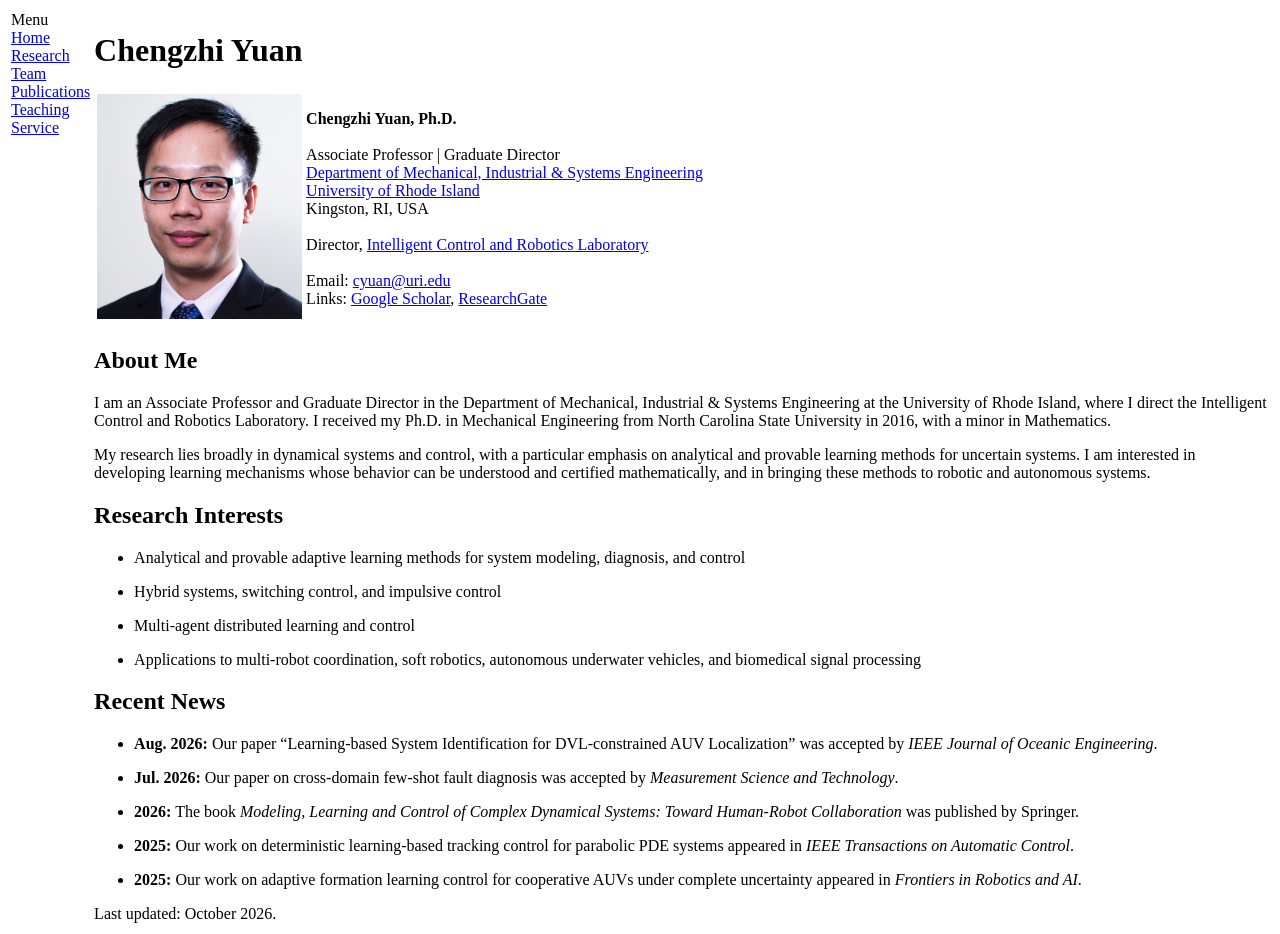
==== index.html @ ade18fb1 "Simplify homepage links and recent news" ====
<!DOCTYPE html PUBLIC "-//W3C//DTD XHTML 1.1//EN"
  "http://www.w3.org/TR/xhtml11/DTD/xhtml11.dtd">
<html xmlns="http://www.w3.org/1999/xhtml" xml:lang="en">
<head>
<meta name="generator" content="jemdoc" />
<meta http-equiv="Content-Type" content="text/html;charset=utf-8" />
<meta name="viewport" content="width=device-width, initial-scale=1" />
<link rel="stylesheet" href="jemdoc.css" type="text/css" />
<title>Chengzhi Yuan</title>
</head>
<body>
<table summary="Table for page layout." id="tlayout">
<tr valign="top">
<td id="layout-menu">
<div class="menu-category">Menu</div>
<div class="menu-item"><a href="index.html" class="current">Home</a></div>
<div class="menu-item"><a href="research.html">Research</a></div>
<div class="menu-item"><a href="team.html">Team</a></div>
<div class="menu-item"><a href="publications.html">Publications</a></div>
<div class="menu-item"><a href="teaching.html">Teaching</a></div>
<div class="menu-item"><a href="service.html">Service</a></div>
</td>
<td id="layout-content">
<div id="toptitle">
<h1>Chengzhi Yuan</h1>
<div id="subtitle"></div>
</div>

<table class="imgtable"><tr><td>
<img src="pic/yuan.png" alt="Chengzhi Yuan" width="205px" />
</td>
<td align="left"><p><b>Chengzhi Yuan, Ph.D.</b><br /><br />
Associate Professor | Graduate Director<br />
<a href="https://web.uri.edu/engineering/about/mechanical-industrial-systems-engineering/" target="_blank">Department of Mechanical, Industrial &amp; Systems Engineering</a><br />
<a href="https://www.uri.edu/" target="_blank">University of Rhode Island</a><br />
Kingston, RI, USA<br /><br />
Director, <a href="https://web.uri.edu/icrl/" target="_blank">Intelligent Control and Robotics Laboratory</a><br /><br />
Email: <a href="mailto:cyuan@uri.edu">cyuan@uri.edu</a><br />
Links:
<a href="https://scholar.google.com/citations?user=ItEaqxMAAAAJ&amp;hl=en" target="_blank">Google Scholar</a>,
<a href="https://www.researchgate.net/profile/Chengzhi_Yuan" target="_blank">ResearchGate</a>
</p></td></tr></table>

<h2>About Me</h2>
<p>I am an Associate Professor and Graduate Director in the Department of Mechanical, Industrial &amp; Systems Engineering at the University of Rhode Island, where I direct the Intelligent Control and Robotics Laboratory. I received my Ph.D. in Mechanical Engineering from North Carolina State University in 2016, with a minor in Mathematics.</p>

<p>My research lies broadly in dynamical systems and control, with a particular emphasis on analytical and provable learning methods for uncertain systems. I am interested in developing learning mechanisms whose behavior can be understood and certified mathematically, and in bringing these methods to robotic and autonomous systems.</p>

<h2>Research Interests</h2>
<ul>
<li><p>Analytical and provable adaptive learning methods for system modeling, diagnosis, and control</p></li>
<li><p>Hybrid systems, switching control, and impulsive control</p></li>
<li><p>Multi-agent distributed learning and control</p></li>
<li><p>Applications to multi-robot coordination, soft robotics, autonomous underwater vehicles, and biomedical signal processing</p></li>
</ul>

<h2>Recent News</h2>
<ul>
<li><p><b>Aug. 2026:</b> Our paper &ldquo;Learning-based System Identification for DVL-constrained AUV Localization&rdquo; was accepted by <i>IEEE Journal of Oceanic Engineering</i>.</p></li>
<li><p><b>Jul. 2026:</b> Our paper on cross-domain few-shot fault diagnosis was accepted by <i>Measurement Science and Technology</i>.</p></li>
<li><p><b>2026:</b> The book <i>Modeling, Learning and Control of Complex Dynamical Systems: Toward Human-Robot Collaboration</i> was published by Springer.</p></li>
<li><p><b>2025:</b> Our work on deterministic learning-based tracking control for parabolic PDE systems appeared in <i>IEEE Transactions on Automatic Control</i>.</p></li>
<li><p><b>2025:</b> Our work on adaptive formation learning control for cooperative AUVs under complete uncertainty appeared in <i>Frontiers in Robotics and AI</i>.</p></li>
</ul>

<div id="footer">
<div id="footer-text">Last updated: October 2026.</div>
</div>
</td>
</tr>
</table>
</body>
</html>
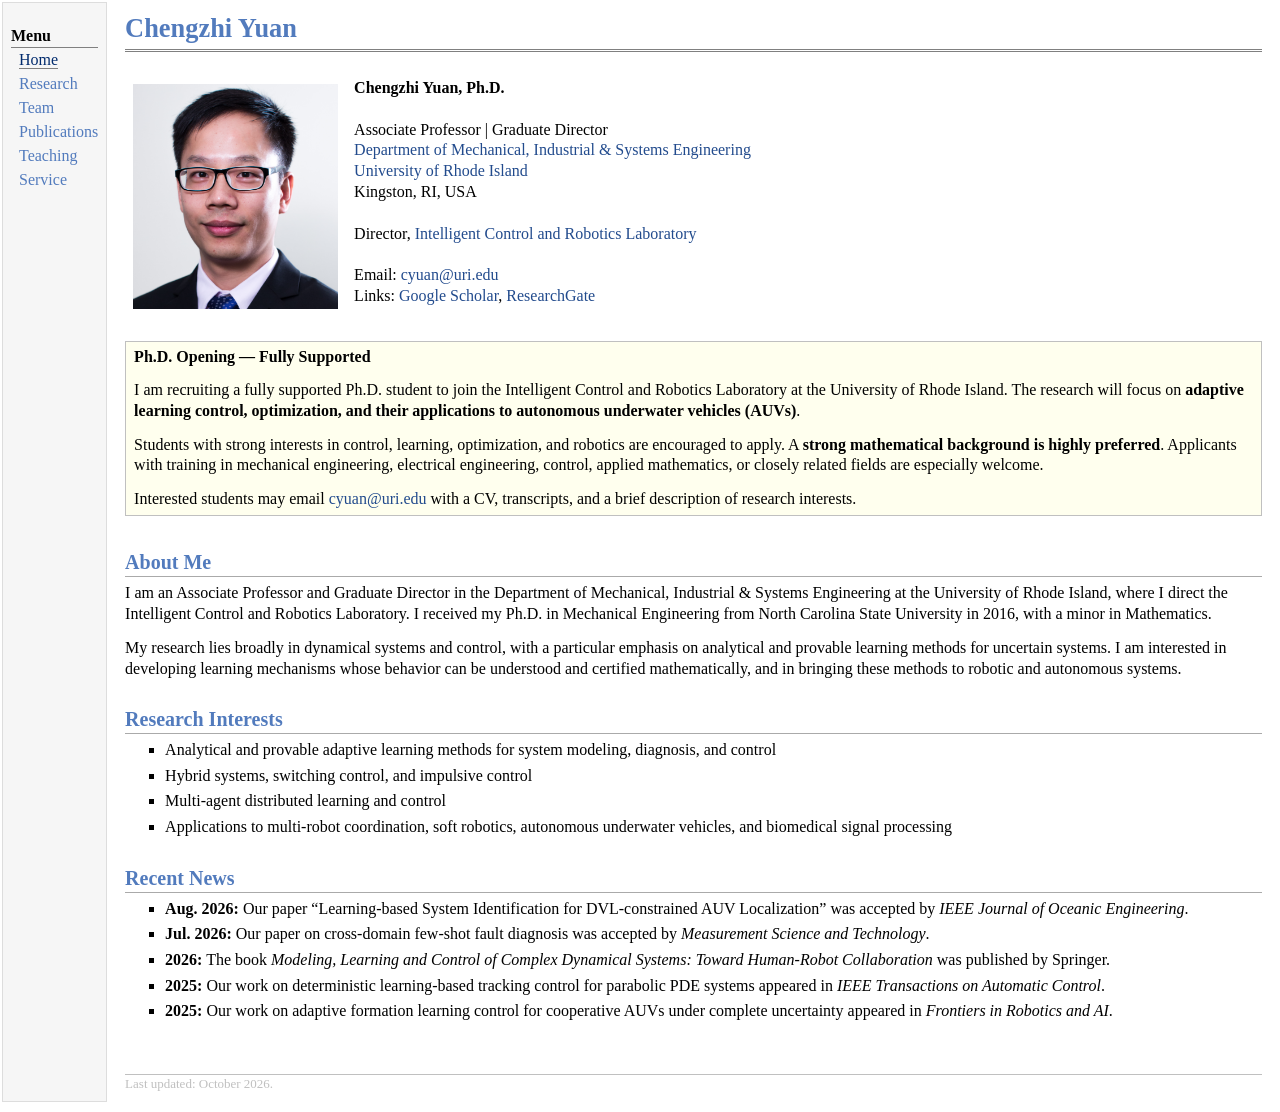
==== commit 75a75397: "Add fully supported PhD opening" ====
--- a/index.html
+++ b/index.html
@@ -41,6 +41,14 @@
 <a href="https://www.researchgate.net/profile/Chengzhi_Yuan" target="_blank">ResearchGate</a>
 </p></td></tr></table>
 
+<div class="infoblock">
+<div class="blockcontent">
+<p><b>Ph.D. Opening &mdash; Fully Supported</b></p>
+<p>I am recruiting a fully supported Ph.D. student to join the Intelligent Control and Robotics Laboratory at the University of Rhode Island. The research will focus on <b>adaptive learning control, optimization, and their applications to autonomous underwater vehicles (AUVs)</b>.</p>
+<p>Students with strong interests in control, learning, optimization, and robotics are encouraged to apply. A <b>strong mathematical background is highly preferred</b>. Applicants with training in mechanical engineering, electrical engineering, control, applied mathematics, or closely related fields are especially welcome.</p>
+<p>Interested students may email <a href="mailto:cyuan@uri.edu">cyuan@uri.edu</a> with a CV, transcripts, and a brief description of research interests.</p>
+</div></div>
+
 <h2>About Me</h2>
 <p>I am an Associate Professor and Graduate Director in the Department of Mechanical, Industrial &amp; Systems Engineering at the University of Rhode Island, where I direct the Intelligent Control and Robotics Laboratory. I received my Ph.D. in Mechanical Engineering from North Carolina State University in 2016, with a minor in Mathematics.</p>
 
--- a/jemdoc.css
+++ b/jemdoc.css
@@ -0,0 +1,369 @@
+/* Default css file for jemdoc. */
+
+table#tlayout {
+    border: none;
+    border-collapse: separate;
+    background: white;
+}
+
+body {
+	background: white;
+	font-family: Georgia, serif;
+	padding-bottom: 8px;
+	margin: 0;
+}
+
+#layout-menu {
+	background: #f6f6f6;
+	border: 1px solid #dddddd;
+	padding-top: 0.5em;
+	padding-left: 8px;
+	padding-right: 8px;
+	font-size: 1.0em;
+	width: auto;
+	white-space: nowrap;
+    text-align: left;
+    vertical-align: top;
+}
+
+#layout-menu td {
+	background: #f4f4f4;
+    vertical-align: top;
+}
+
+#layout-content {
+	padding-top: 0.0em;
+	padding-left: 1.0em;
+	padding-right: 1.0em;
+    border: none;
+    background: white;
+    text-align: left;
+    vertical-align: top;
+}
+
+#layout-menu a {
+	line-height: 1.5em;
+	margin-left: 0.5em;
+}
+
+tt {
+    background: #ffffdd;
+}
+
+pre, tt {
+	font-size: 90%;
+	font-family: monaco, monospace;
+}
+
+a, a > tt {
+	color: #224b8d;
+	text-decoration: none;
+}
+
+a:hover {
+	border-bottom: 1px gray dotted;
+}
+
+#layout-menu a.current:link, #layout-menu a.current:visited {
+	color: #022b6d;
+	border-bottom: 1px gray solid;
+}
+#layout-menu a:link, #layout-menu a:visited, #layout-menu a:hover {
+	color: #527bbd;
+	text-decoration: none;
+}
+#layout-menu a:hover {
+	text-decoration: none;
+}
+
+div.menu-category {
+	border-bottom: 1px solid gray;
+	margin-top: 0.8em;
+	padding-top: 0.2em;
+	padding-bottom: 0.1em;
+	font-weight: bold;
+}
+
+div.menu-item {
+	padding-left: 16px;
+	text-indent: -16px;
+}
+
+div#toptitle {
+	padding-bottom: 0.2em;
+	margin-bottom: 1.5em;
+	border-bottom: 3px double gray;
+}
+
+/* Reduce space if we begin the page with a title. */
+div#toptitle + h2, div#toptitle + h3 {
+	margin-top: -0.7em;
+}
+
+div#subtitle {
+	margin-top: 0.0em;
+	margin-bottom: 0.0em;
+	padding-top: 0em;
+	padding-bottom: 0.1em;
+}
+
+em {
+	font-style: italic;
+}
+
+strong {
+	font-weight: bold;
+}
+
+
+h1, h2, h3 {
+	color: #527bbd;
+	margin-top: 0.7em;
+	margin-bottom: 0.3em;
+	padding-bottom: 0.2em;
+	line-height: 1.0;
+	padding-top: 0.5em;
+	border-bottom: 1px solid #aaaaaa;
+}
+
+h1 {
+	font-size: 165%;
+}
+
+h2 {
+	padding-top: 0.8em;
+	font-size: 125%;
+}
+
+h2 + h3 {
+    padding-top: 0.2em;
+}
+
+h3 {
+	font-size: 110%;
+	border-bottom: none;
+}
+
+p {
+	margin-top: 0.0em;
+	margin-bottom: 0.8em;
+	padding: 0;
+	line-height: 1.3;
+}
+
+pre {
+	padding: 0;
+	margin: 0;
+}
+
+div#footer {
+	font-size: small;
+	border-top: 1px solid #c0c0c0;
+	padding-top: 0.1em;
+	margin-top: 4.0em;
+	color: #c0c0c0;
+}
+
+div#footer a {
+	color: #80a0b0;
+}
+
+div#footer-text {
+	float: left;
+	padding-bottom: 8px;
+}
+
+ul, ol, dl {
+	margin-top: 0.2em;
+	padding-top: 0;
+	margin-bottom: 0.8em;
+}
+
+dt {
+	margin-top: 0.5em;
+	margin-bottom: 0;
+}
+
+dl {
+	margin-left: 20px;
+}
+
+dd {
+	color: #222222;
+}
+
+dd > *:first-child {
+	margin-top: 0;
+}
+
+ul {
+	list-style-position: outside;
+	list-style-type: square;
+}
+
+p + ul, p + ol {
+	margin-top: -0.5em;
+}
+
+li ul, li ol {
+	margin-top: -0.3em;
+}
+
+ol {
+	list-style-position: outside;
+	list-style-type: decimal;
+}
+
+li p, dd p {
+	margin-bottom: 0.3em;
+}
+
+
+ol ol {
+	list-style-type: lower-alpha;
+}
+
+ol ol ol {
+	list-style-type: lower-roman;
+}
+
+p + div.codeblock {
+	margin-top: -0.6em;
+}
+
+div.codeblock, div.infoblock {
+	margin-right: 0%;
+	margin-top: 1.2em;
+	margin-bottom: 1.3em;
+}
+
+div.blocktitle {
+	font-weight: bold;
+	color: #cd7b62;
+	margin-top: 1.2em;
+	margin-bottom: 0.1em;
+}
+
+div.blockcontent {
+	border: 1px solid silver;
+	padding: 0.3em 0.5em;
+}
+
+div.infoblock > div.blockcontent {
+	background: #ffffee;
+}
+
+div.blockcontent p + ul, div.blockcontent p + ol {
+	margin-top: 0.4em;
+}
+
+div.infoblock p {
+	margin-bottom: 0em;
+}
+
+div.infoblock li p, div.infoblock dd p {
+	margin-bottom: 0.5em;
+}
+
+div.infoblock p + p {
+	margin-top: 0.8em;
+}
+
+div.codeblock > div.blockcontent {
+	background: #f6f6f6;
+}
+
+span.pycommand {
+	color: #000070;
+}
+
+span.statement {
+	color: #008800;
+}
+span.builtin {
+	color: #000088;
+}
+span.special {
+	color: #990000;
+}
+span.operator {
+	color: #880000;
+}
+span.error {
+	color: #aa0000;
+}
+span.comment, span.comment > *, span.string, span.string > * {
+	color: #606060;
+}
+
+@media print {
+	#layout-menu { display: none; }
+}
+
+#fwtitle {
+	margin: 2px;
+}
+
+#fwtitle #toptitle {
+	padding-left: 0.5em;
+	margin-bottom: 0.5em;
+}
+
+#layout-content h1:first-child, #layout-content h2:first-child, #layout-content h3:first-child {
+	margin-top: -0.7em;
+}
+
+div#toptitle h1, #layout-content div#toptitle h1 {
+	margin-bottom: 0.0em;
+	padding-bottom: 0.1em;
+	padding-top: 0;
+	margin-top: 0.5em;
+	border-bottom: none;
+}
+
+img.eq {
+	padding: 0;
+	padding-left: 0.1em;
+	padding-right: 0.1em;
+	margin: 0;
+}
+
+img.eqwl {
+	padding-left: 2em;
+	padding-top: 0.6em;
+	padding-bottom: 0.2em;
+	margin: 0;
+}
+
+table {
+    border: 2px solid black;
+    border-collapse: collapse;
+}
+
+td {
+    padding: 2px;
+    padding-left: 0.5em;
+    padding-right: 0.5em;
+    text-align: center;
+    border: 1px solid gray;
+}
+
+table + table {
+    margin-top: 1em;
+}
+
+tr.heading {
+    font-weight: bold;
+    border-bottom: 2px solid black;
+}
+
+img {
+    border: none;
+}
+
+table.imgtable, table.imgtable td {
+    border: none;
+    text-align: left;
+}
+
+
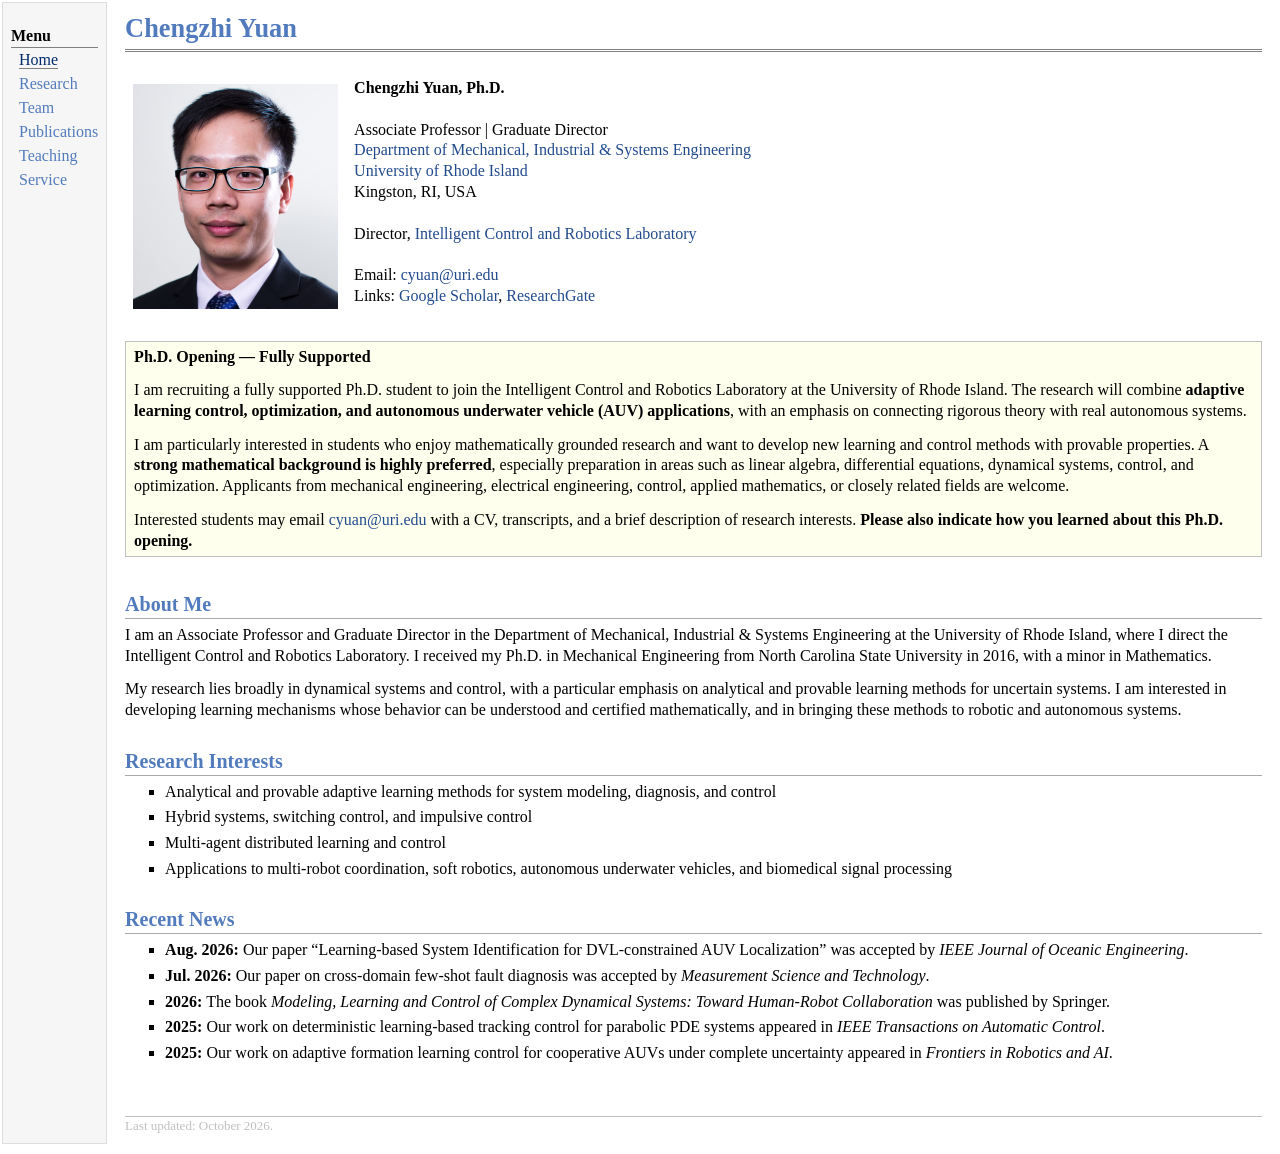
==== commit 533b8e23: "Refine PhD recruitment notice" ====
--- a/index.html
+++ b/index.html
@@ -44,9 +44,9 @@
 <div class="infoblock">
 <div class="blockcontent">
 <p><b>Ph.D. Opening &mdash; Fully Supported</b></p>
-<p>I am recruiting a fully supported Ph.D. student to join the Intelligent Control and Robotics Laboratory at the University of Rhode Island. The research will focus on <b>adaptive learning control, optimization, and their applications to autonomous underwater vehicles (AUVs)</b>.</p>
-<p>Students with strong interests in control, learning, optimization, and robotics are encouraged to apply. A <b>strong mathematical background is highly preferred</b>. Applicants with training in mechanical engineering, electrical engineering, control, applied mathematics, or closely related fields are especially welcome.</p>
-<p>Interested students may email <a href="mailto:cyuan@uri.edu">cyuan@uri.edu</a> with a CV, transcripts, and a brief description of research interests.</p>
+<p>I am recruiting a fully supported Ph.D. student to join the Intelligent Control and Robotics Laboratory at the University of Rhode Island. The research will combine <b>adaptive learning control, optimization, and autonomous underwater vehicle (AUV) applications</b>, with an emphasis on connecting rigorous theory with real autonomous systems.</p>
+<p>I am particularly interested in students who enjoy mathematically grounded research and want to develop new learning and control methods with provable properties. A <b>strong mathematical background is highly preferred</b>, especially preparation in areas such as linear algebra, differential equations, dynamical systems, control, and optimization. Applicants from mechanical engineering, electrical engineering, control, applied mathematics, or closely related fields are welcome.</p>
+<p>Interested students may email <a href="mailto:cyuan@uri.edu">cyuan@uri.edu</a> with a CV, transcripts, and a brief description of research interests. <b>Please also indicate how you learned about this Ph.D. opening.</b></p>
 </div></div>
 
 <h2>About Me</h2>
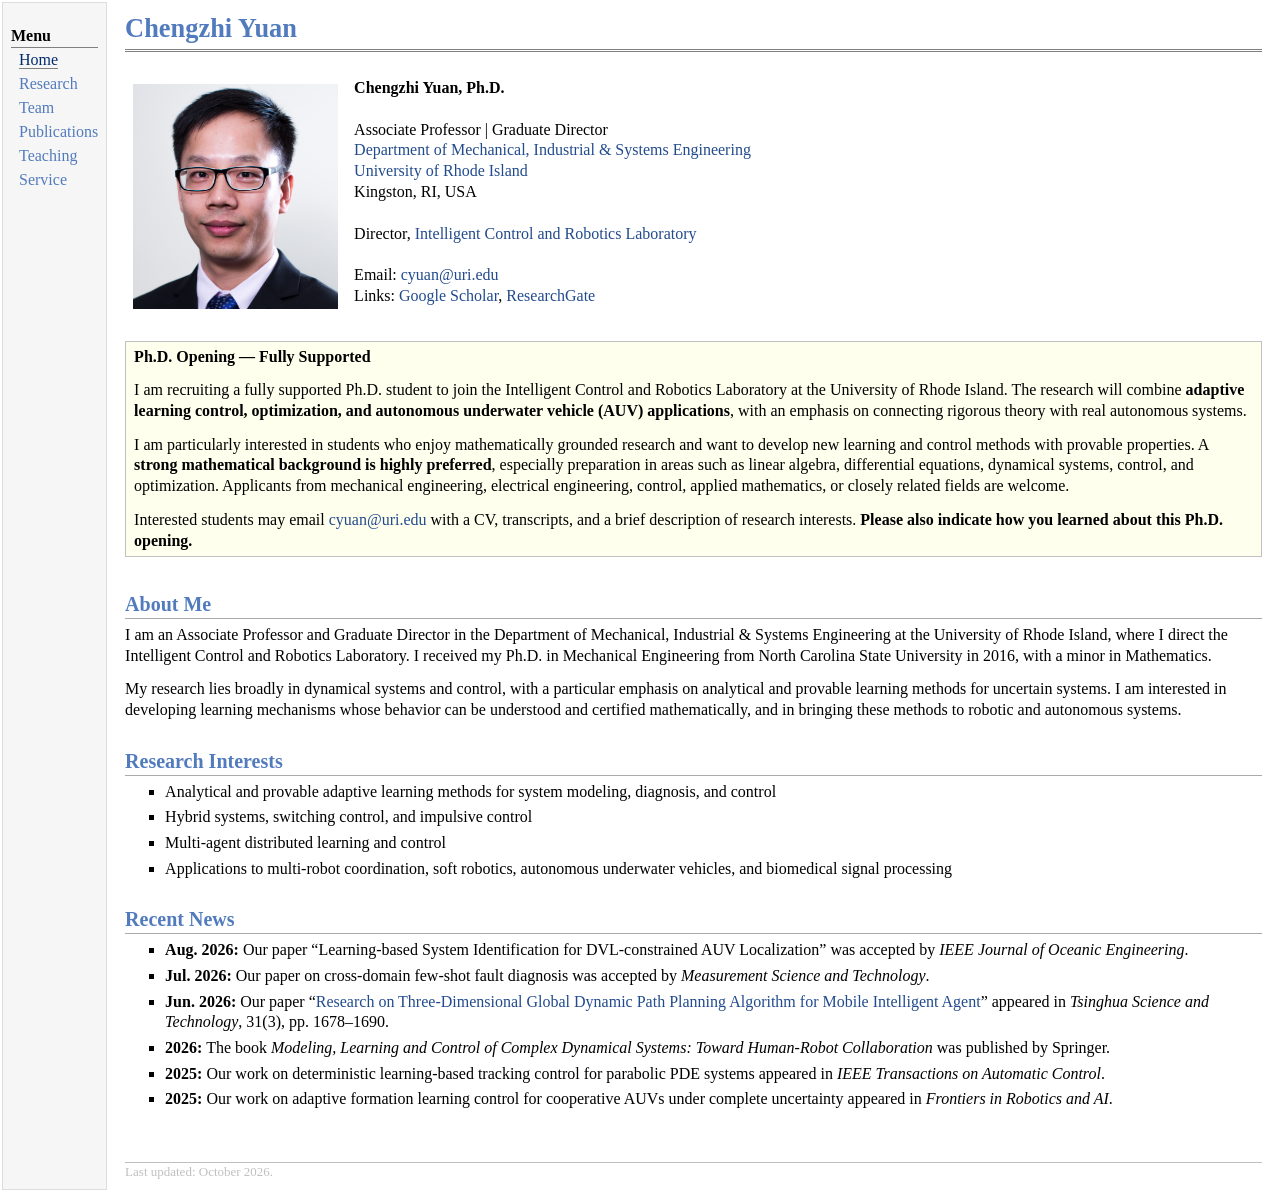
==== commit 96154114: "Add Tsinghua Science and Technology paper to news" ====
--- a/index.html
+++ b/index.html
@@ -31,7 +31,7 @@
 </td>
 <td align="left"><p><b>Chengzhi Yuan, Ph.D.</b><br /><br />
 Associate Professor | Graduate Director<br />
-<a href="https://web.uri.edu/engineering/about/mechanical-industrial-systems-engineering/" target="_blank">Department of Mechanical, Industrial &amp; Systems Engineering</a><br />
+<a href="https://web.uri.edu/mcise/" target="_blank">Department of Mechanical, Industrial &amp; Systems Engineering</a><br />
 <a href="https://www.uri.edu/" target="_blank">University of Rhode Island</a><br />
 Kingston, RI, USA<br /><br />
 Director, <a href="https://web.uri.edu/icrl/" target="_blank">Intelligent Control and Robotics Laboratory</a><br /><br />
@@ -66,6 +66,7 @@
 <ul>
 <li><p><b>Aug. 2026:</b> Our paper &ldquo;Learning-based System Identification for DVL-constrained AUV Localization&rdquo; was accepted by <i>IEEE Journal of Oceanic Engineering</i>.</p></li>
 <li><p><b>Jul. 2026:</b> Our paper on cross-domain few-shot fault diagnosis was accepted by <i>Measurement Science and Technology</i>.</p></li>
+<li><p><b>Jun. 2026:</b> Our paper &ldquo;<a href="https://www.sciopen.com/article/10.26599/TST.2024.9010265" target="_blank">Research on Three-Dimensional Global Dynamic Path Planning Algorithm for Mobile Intelligent Agent</a>&rdquo; appeared in <i>Tsinghua Science and Technology</i>, 31(3), pp. 1678&ndash;1690.</p></li>
 <li><p><b>2026:</b> The book <i>Modeling, Learning and Control of Complex Dynamical Systems: Toward Human-Robot Collaboration</i> was published by Springer.</p></li>
 <li><p><b>2025:</b> Our work on deterministic learning-based tracking control for parabolic PDE systems appeared in <i>IEEE Transactions on Automatic Control</i>.</p></li>
 <li><p><b>2025:</b> Our work on adaptive formation learning control for cooperative AUVs under complete uncertainty appeared in <i>Frontiers in Robotics and AI</i>.</p></li>
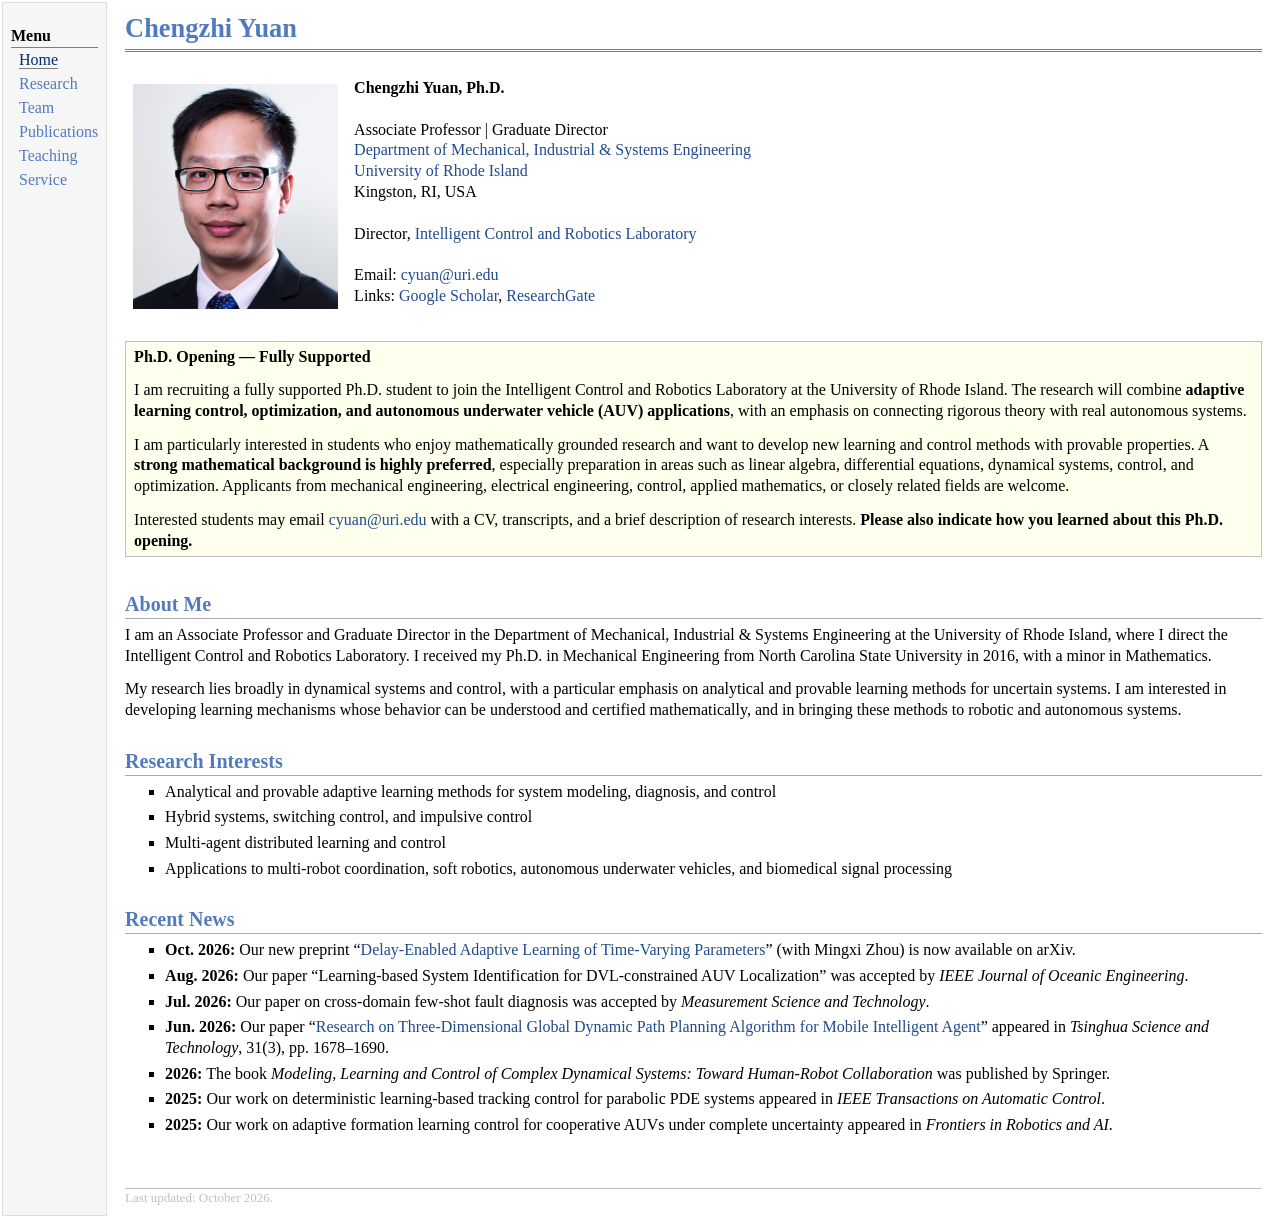
==== commit 169072ac: "Announce delay-enabled adaptive learning preprint in recent news" ====
--- a/index.html
+++ b/index.html
@@ -64,6 +64,7 @@
 
 <h2>Recent News</h2>
 <ul>
+<li><p><b>Oct. 2026:</b> Our new preprint &ldquo;<a href="https://arxiv.org/pdf/2610.20322" target="_blank">Delay-Enabled Adaptive Learning of Time-Varying Parameters</a>&rdquo; (with Mingxi Zhou) is now available on arXiv.</p></li>
 <li><p><b>Aug. 2026:</b> Our paper &ldquo;Learning-based System Identification for DVL-constrained AUV Localization&rdquo; was accepted by <i>IEEE Journal of Oceanic Engineering</i>.</p></li>
 <li><p><b>Jul. 2026:</b> Our paper on cross-domain few-shot fault diagnosis was accepted by <i>Measurement Science and Technology</i>.</p></li>
 <li><p><b>Jun. 2026:</b> Our paper &ldquo;<a href="https://www.sciopen.com/article/10.26599/TST.2024.9010265" target="_blank">Research on Three-Dimensional Global Dynamic Path Planning Algorithm for Mobile Intelligent Agent</a>&rdquo; appeared in <i>Tsinghua Science and Technology</i>, 31(3), pp. 1678&ndash;1690.</p></li>
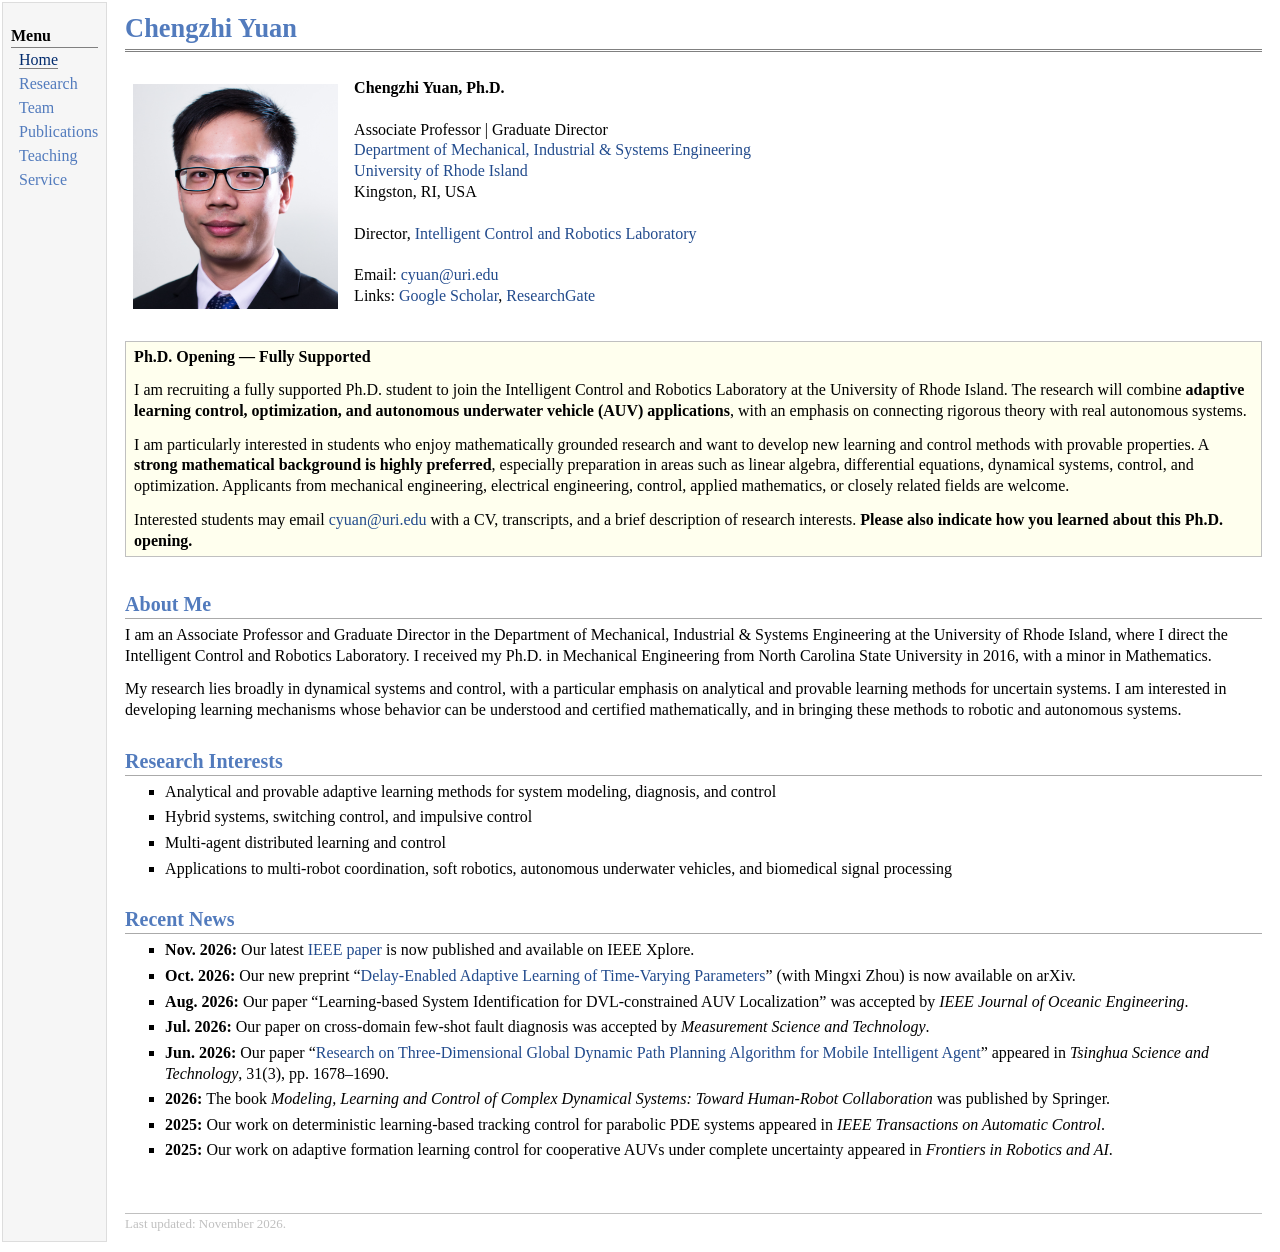
==== commit cb483f15: "Announce newly published IEEE paper on homepage" ====
--- a/index.html
+++ b/index.html
@@ -64,6 +64,7 @@
 
 <h2>Recent News</h2>
 <ul>
+<li><p><b>Nov. 2026:</b> Our latest <a href="https://ieeexplore.ieee.org/document/11793353/" target="_blank">IEEE paper</a> is now published and available on IEEE Xplore.</p></li>
 <li><p><b>Oct. 2026:</b> Our new preprint &ldquo;<a href="https://arxiv.org/pdf/2610.20322" target="_blank">Delay-Enabled Adaptive Learning of Time-Varying Parameters</a>&rdquo; (with Mingxi Zhou) is now available on arXiv.</p></li>
 <li><p><b>Aug. 2026:</b> Our paper &ldquo;Learning-based System Identification for DVL-constrained AUV Localization&rdquo; was accepted by <i>IEEE Journal of Oceanic Engineering</i>.</p></li>
 <li><p><b>Jul. 2026:</b> Our paper on cross-domain few-shot fault diagnosis was accepted by <i>Measurement Science and Technology</i>.</p></li>
@@ -74,7 +75,7 @@
 </ul>
 
 <div id="footer">
-<div id="footer-text">Last updated: October 2026.</div>
+<div id="footer-text">Last updated: November 2026.</div>
 </div>
 </td>
 </tr>
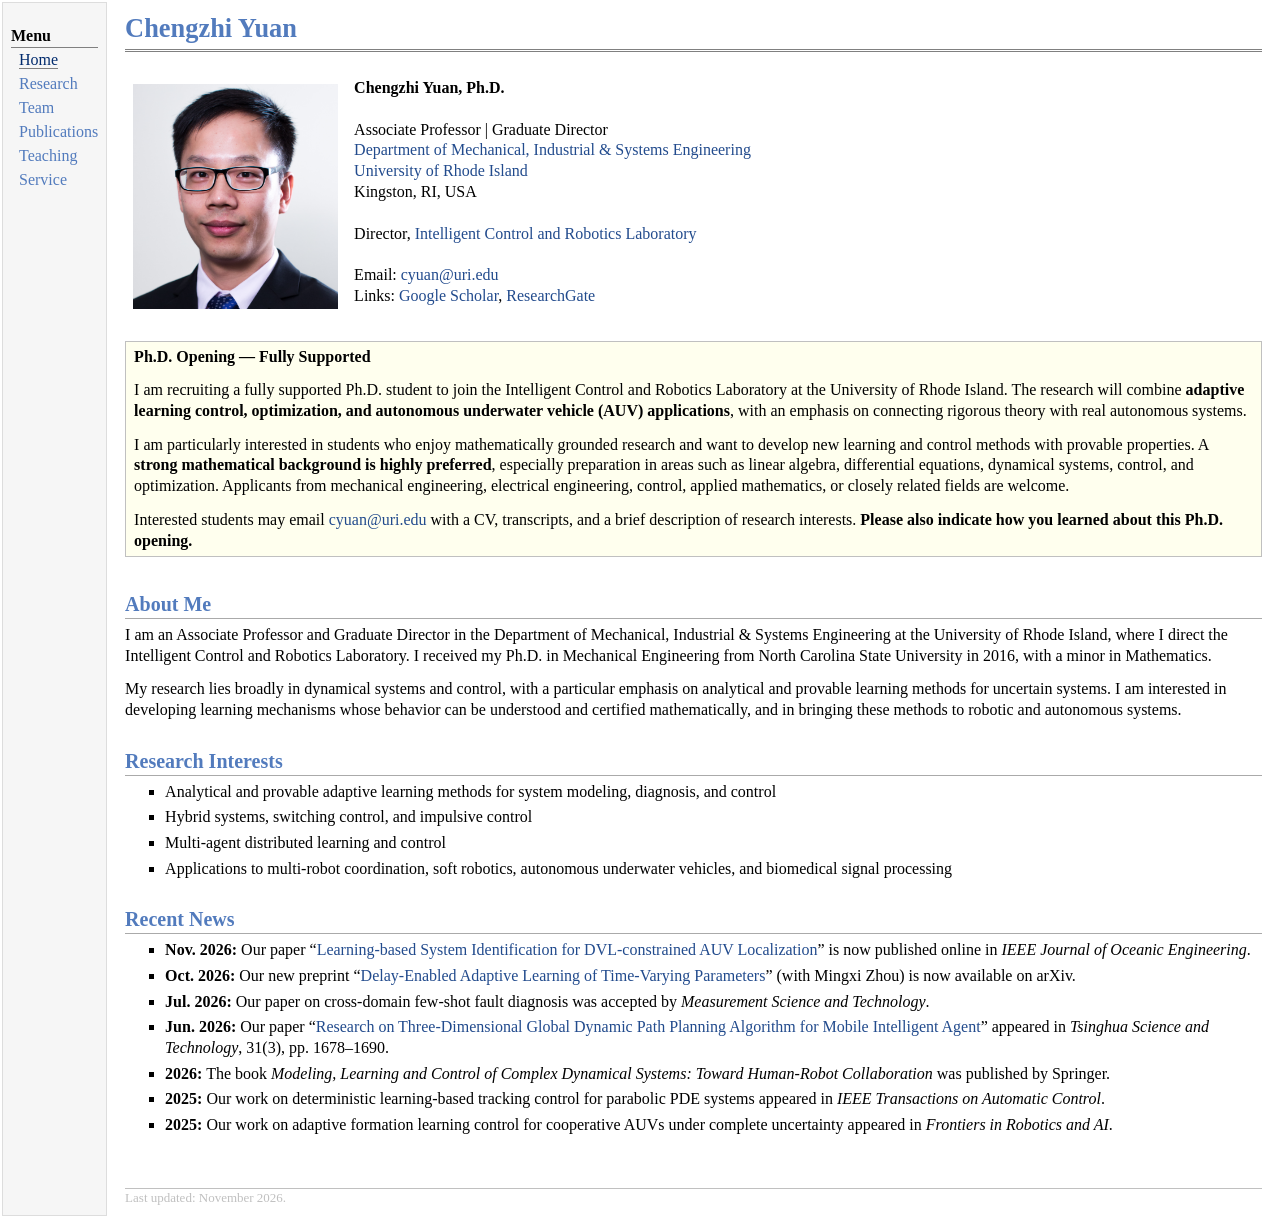
==== commit 0dbe7b66: "Update AUV paper news with published IEEE link and remove outdated acceptance announcement" ====
--- a/index.html
+++ b/index.html
@@ -64,9 +64,8 @@
 
 <h2>Recent News</h2>
 <ul>
-<li><p><b>Nov. 2026:</b> Our latest <a href="https://ieeexplore.ieee.org/document/11793353/" target="_blank">IEEE paper</a> is now published and available on IEEE Xplore.</p></li>
+<li><p><b>Nov. 2026:</b> Our paper &ldquo;<a href="https://ieeexplore.ieee.org/document/11793353/" target="_blank">Learning-based System Identification for DVL-constrained AUV Localization</a>&rdquo; is now published online in <i>IEEE Journal of Oceanic Engineering</i>.</p></li>
 <li><p><b>Oct. 2026:</b> Our new preprint &ldquo;<a href="https://arxiv.org/pdf/2610.20322" target="_blank">Delay-Enabled Adaptive Learning of Time-Varying Parameters</a>&rdquo; (with Mingxi Zhou) is now available on arXiv.</p></li>
-<li><p><b>Aug. 2026:</b> Our paper &ldquo;Learning-based System Identification for DVL-constrained AUV Localization&rdquo; was accepted by <i>IEEE Journal of Oceanic Engineering</i>.</p></li>
 <li><p><b>Jul. 2026:</b> Our paper on cross-domain few-shot fault diagnosis was accepted by <i>Measurement Science and Technology</i>.</p></li>
 <li><p><b>Jun. 2026:</b> Our paper &ldquo;<a href="https://www.sciopen.com/article/10.26599/TST.2024.9010265" target="_blank">Research on Three-Dimensional Global Dynamic Path Planning Algorithm for Mobile Intelligent Agent</a>&rdquo; appeared in <i>Tsinghua Science and Technology</i>, 31(3), pp. 1678&ndash;1690.</p></li>
 <li><p><b>2026:</b> The book <i>Modeling, Learning and Control of Complex Dynamical Systems: Toward Human-Robot Collaboration</i> was published by Springer.</p></li>
